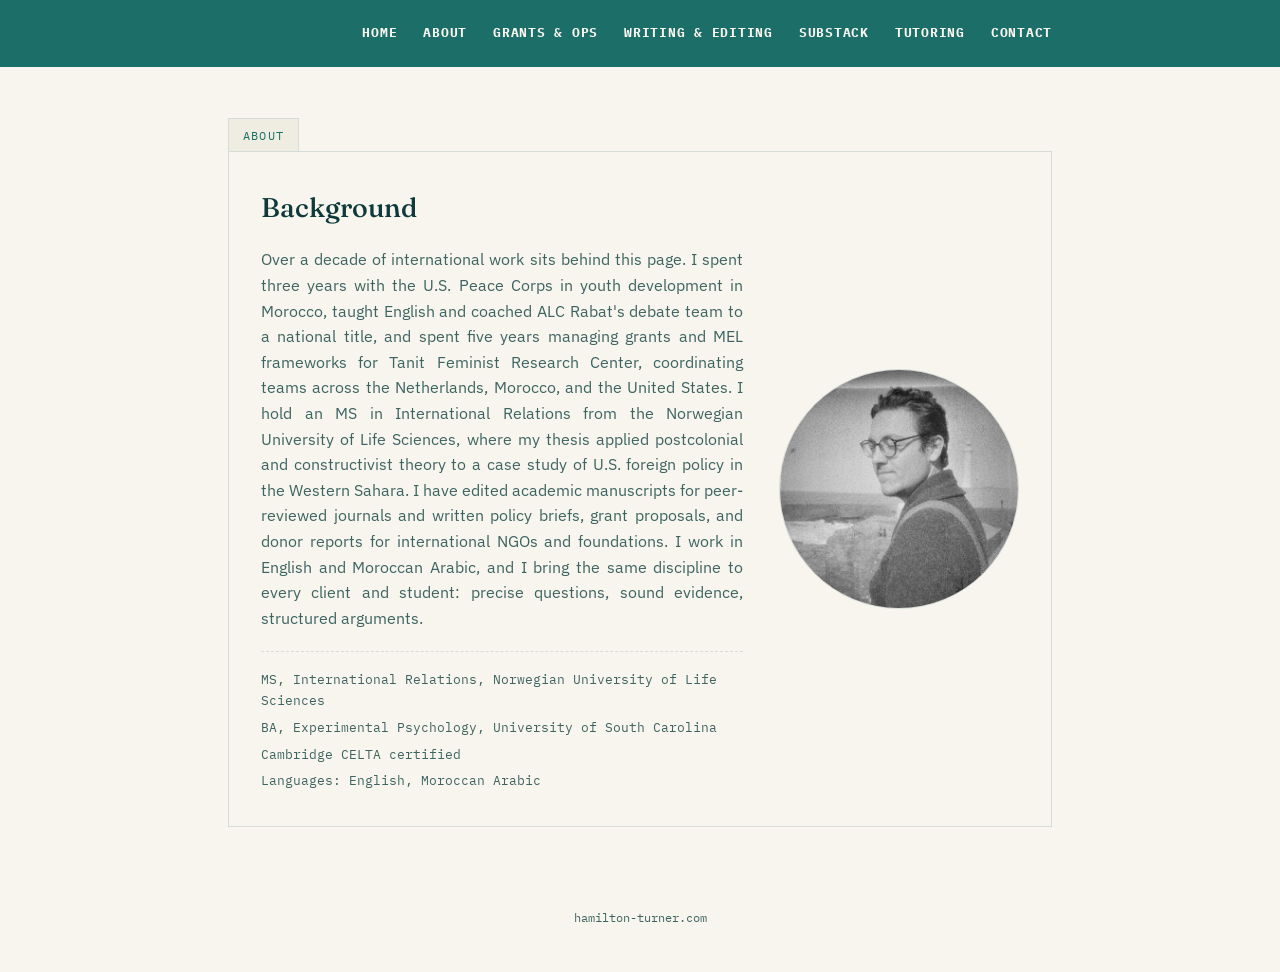
==== about.html @ 9be3cd29 "Unify path cards, strengthen borders, align tab/heading naming Give both homepage cards the same pil" ====
<!DOCTYPE html>
<html lang="en">
<head>
<meta charset="UTF-8">
<meta name="viewport" content="width=device-width, initial-scale=1.0">
<title>About | Hamilton Turner</title>
<meta name="description" content="Background on Hamilton Turner: international grants, operations, writing, and tutoring experience across Morocco, the Netherlands, and the United States.">
<link rel="icon" type="image/svg+xml" href="favicon.svg">
<link rel="preconnect" href="https://fonts.googleapis.com">
<link rel="preconnect" href="https://fonts.gstatic.com" crossorigin>
<link href="https://fonts.googleapis.com/css2?family=Fraunces:opsz,wght@9..144,400;9..144,500;9..144,600&family=IBM+Plex+Sans:wght@400;500;600&family=IBM+Plex+Mono:wght@400;500&display=swap" rel="stylesheet">
<link rel="stylesheet" href="styles.css?v=4">
</head>
<body>

<div class="topbar">
  <div class="wrap">
    <button class="nav-toggle" id="navToggle" aria-label="Toggle navigation" aria-expanded="false">&#9776;</button>
    <nav id="siteNav">
      <a href="index.html">Home</a>
      <a href="about.html">About</a>
      <a href="grants.html">Grants &amp; Ops</a>
      <a href="writing.html">Writing &amp; Editing</a>
      <a href="substack.html">Substack</a>
      <a href="tutoring.html">Tutoring</a>
      <a href="index.html#contact">Contact</a>
    </nav>
  </div>
</div>

<section class="doc" id="about" style="border-bottom: none;">
  <div class="wrap">
    <span class="tab">About</span>
    <div class="doc-body about-layout">
      <div class="about-grid">
        <div class="about-text">
          <h2>Background</h2>
          <p>Over a decade of international work sits behind this page. I spent three years with the U.S. Peace Corps in youth development in Morocco, taught English and coached ALC Rabat's debate team to a national title, and spent five years managing grants and MEL frameworks for Tanit Feminist Research Center, coordinating teams across the Netherlands, Morocco, and the United States. I hold an MS in International Relations from the Norwegian University of Life Sciences, where my thesis applied postcolonial and constructivist theory to a case study of U.S. foreign policy in the Western Sahara. I have edited academic manuscripts for peer-reviewed journals and written policy briefs, grant proposals, and donor reports for international NGOs and foundations. I work in English and Moroccan Arabic, and I bring the same discipline to every client and student: precise questions, sound evidence, structured arguments.</p>
          <div class="credentials">
            <div>MS, International Relations, Norwegian University of Life Sciences</div>
            <div>BA, Experimental Psychology, University of South Carolina</div>
            <div>Cambridge CELTA certified</div>
            <div>Languages: English, Moroccan Arabic</div>
          </div>
        </div>
        <img class="about-photo" src="portrait.jpg" alt="Hamilton Turner">
      </div>
    </div>
  </div>
</section>

<footer>
  hamilton-turner.com
</footer>

<script defer src="scripts.js?v=4"></script>

</body>
</html>
---- styles.css ----
:root {
  --ink: #0E3A3B;
  --ink-soft: #3E6461;
  --paper: #F7F5EE;
  --paper-raised: #EFEDE2;
  --paper-dim: #D2D0CA;
  --teal: #1C6E68;
  --teal-deep: #0E3A3B;
  --teal-mid: #2E8079;
  --rule: #D6DDD8;
  --rule-soft: #E4E8E1;
}

* { box-sizing: border-box; }

html { scroll-behavior: smooth; }

body {
  margin: 0;
  background: var(--paper);
  color: var(--ink);
  font-family: 'IBM Plex Sans', sans-serif;
  font-size: 17px;
  line-height: 1.6;
  -webkit-font-smoothing: antialiased;
}

h1, h2, h3 {
  font-family: 'Fraunces', serif;
  font-weight: 500;
  margin: 0;
  color: var(--ink);
}

.mono { font-family: 'IBM Plex Mono', monospace; }

a { color: inherit; }

::selection { background: var(--teal); color: var(--paper); }

:focus-visible {
  outline: 2px solid var(--teal-deep);
  outline-offset: 3px;
}

.wrap {
  max-width: 880px;
  margin: 0 auto;
  padding: 0 28px;
}

/* ---------- Justified body text ---------- */
p {
  text-align: justify;
  text-justify: inter-word;
  -webkit-hyphens: auto;
  -ms-hyphens: auto;
  hyphens: auto;
}

/* ---------- Top bar ---------- */
.topbar {
  position: sticky;
  top: 0;
  z-index: 100;
  background: var(--teal);
  padding: 22px 0;
}
.topbar .wrap {
  display: flex;
  justify-content: flex-end;
  align-items: baseline;
}
.topbar nav {
  display: flex;
  gap: 26px;
  font-family: 'IBM Plex Mono', monospace;
  font-size: 12.5px;
  font-weight: 700;
  letter-spacing: 0.06em;
  text-transform: uppercase;
}
.topbar nav a { text-decoration: none; color: var(--paper); border-bottom: 1px solid transparent; padding-bottom: 2px; transition: border-color .15s ease, opacity .15s ease; }
.topbar nav a:hover { border-color: var(--paper); opacity: 0.8; }

.nav-toggle {
  display: none;
  background: none;
  border: none;
  padding: 4px;
  color: var(--paper);
  font-size: 22px;
  line-height: 1;
  cursor: pointer;
}

@media (max-width: 680px) {
  .topbar .wrap { position: relative; }
  .nav-toggle { display: block; }
  .topbar nav {
    display: none;
    position: absolute;
    top: calc(100% + 22px);
    left: 0;
    right: 0;
    flex-direction: column;
    gap: 0;
    background: var(--teal);
    border-top: 1px solid rgba(247, 245, 238, 0.25);
  }
  .topbar nav.open { display: flex; }
  .topbar nav a { padding: 14px 28px; border-bottom: 1px solid rgba(247, 245, 238, 0.15); }
}

/* ---------- Hero ---------- */
.hero {
  padding: 80px 0 64px;
  border-bottom: 1px solid var(--rule);
}
.hero .wrap {
  display: flex;
  align-items: flex-start;
  justify-content: space-between;
  gap: 48px;
}
.hero .hero-text {
  flex: 1 1 auto;
  min-width: 0;
}
.hero .hero-photo {
  flex: 0 0 auto;
  width: 160px;
  height: 160px;
  border-radius: 50%;
  object-fit: cover;
  border: 1px solid var(--rule);
}
@media (max-width: 620px) {
  .hero .wrap { flex-direction: column-reverse; }
  .hero .hero-photo { width: 120px; height: 120px; }
}
.hero .eyebrow {
  font-family: 'IBM Plex Mono', monospace;
  font-size: 12.5px;
  letter-spacing: 0.08em;
  text-transform: uppercase;
  color: var(--teal);
  margin-bottom: 18px;
}
.hero h1 {
  font-size: clamp(34px, 5.2vw, 52px);
  line-height: 1.1;
  letter-spacing: -0.01em;
  max-width: 15ch;
}
.hero .dek {
  margin-top: 22px;
  max-width: 50ch;
  font-size: 18px;
  color: var(--ink-soft);
}
.hero .cta-row {
  margin-top: 30px;
  display: flex;
  gap: 16px;
  flex-wrap: wrap;
  align-items: center;
}
.btn {
  display: inline-block;
  font-family: 'IBM Plex Mono', monospace;
  font-size: 13px;
  letter-spacing: 0.04em;
  text-transform: uppercase;
  text-decoration: none;
  padding: 13px 22px;
  border: 1px solid var(--ink);
  color: var(--ink);
  background: transparent;
  transition: background .15s ease, color .15s ease;
}
.btn:hover { background: var(--ink); color: var(--paper); }
.btn.teal { border-color: var(--teal-deep); color: var(--paper); background: var(--teal-deep); }
.btn.teal:hover { background: var(--teal-mid); border-color: var(--teal-mid); }

/* ---------- Paths ---------- */
.paths {
  padding: 56px 0 60px;
  border-bottom: 1px solid var(--rule);
}
.path-grid {
  display: grid;
  grid-template-columns: 1fr 1fr;
  gap: 24px;
  align-items: stretch;
}
@media (max-width: 680px) {
  .path-grid { grid-template-columns: 1fr; }
}
.path-card {
  border: 1px solid rgba(14, 58, 59, 0.18);
  background: var(--paper);
  box-shadow: 0 1px 3px rgba(14, 58, 59, 0.06);
  display: flex;
  flex-direction: column;
}
.path-body {
  padding: 32px 28px 30px;
  display: flex;
  flex-direction: column;
  flex: 1 1 auto;
}
.path-body h2 { font-size: 23px; }
.path-body > p { margin-top: 12px; margin-bottom: 0; color: var(--ink-soft); font-size: 15.5px; flex: 1 1 auto; }
.path-links {
  margin-top: 24px;
  display: flex;
  flex-wrap: wrap;
  gap: 10px 12px;
}
.path-links a {
  font-family: 'IBM Plex Mono', monospace;
  font-size: 12.5px;
  letter-spacing: 0.03em;
  text-transform: uppercase;
  text-decoration: none;
  border: 1px solid var(--teal);
  color: var(--teal);
  padding: 8px 14px;
  transition: background .15s ease, color .15s ease;
}
.path-links a:hover, .path-links a:focus-visible { background: var(--teal); color: var(--paper); }

/* ---------- Section shell w/ file tab ---------- */
section.doc {
  padding: 52px 0;
  border-bottom: 1px solid var(--rule);
}
.tab {
  display: inline-flex;
  align-items: center;
  gap: 10px;
  font-family: 'IBM Plex Mono', monospace;
  font-size: 12px;
  letter-spacing: 0.1em;
  text-transform: uppercase;
  color: var(--teal);
  background: var(--paper-raised);
  border: 1px solid var(--rule);
  border-bottom: none;
  padding: 7px 14px 6px;
  margin-bottom: -1px;
  position: relative;
  top: -1px;
}
.doc-body {
  border: 1px solid var(--rule);
  background: var(--paper);
  padding: 34px 32px;
}
@media (max-width: 620px) {
  .doc-body { padding: 26px 20px; }
}

section.doc h2 { font-size: 27px; margin-bottom: 18px; }
section.doc > .wrap > .doc-body > p.lead { color: var(--ink-soft); }

/* ---------- Scope grid ---------- */
.scope-grid {
  margin-top: 26px;
  display: grid;
  grid-template-columns: 1fr 1fr;
  gap: 1px;
  background: var(--rule);
  border: 1px solid var(--rule);
}
@media (max-width: 620px) {
  .scope-grid { grid-template-columns: 1fr; }
}
.scope-grid .scope-item:last-child:nth-child(odd) { grid-column: 1 / -1; }
.scope-item {
  background: var(--paper);
  padding: 24px 26px;
}
.scope-item .code {
  font-family: 'IBM Plex Mono', monospace;
  font-size: 11.5px;
  color: var(--teal);
  letter-spacing: 0.06em;
}
.scope-item h3 { font-size: 18px; margin-top: 8px; margin-bottom: 8px; }
.scope-item p { font-size: 15px; margin: 0; color: var(--ink-soft); }

/* ---------- Tags ---------- */
.tags { margin-top: 20px; display: flex; flex-wrap: wrap; gap: 10px; }
.tag {
  font-family: 'IBM Plex Mono', monospace;
  font-size: 12.5px;
  letter-spacing: 0.03em;
  border: 1px solid var(--teal);
  color: var(--teal);
  padding: 6px 12px;
}

/* ---------- Substack ---------- */
.substack-list {
  margin-top: 26px;
  display: flex;
  flex-direction: column;
}
.substack-entry {
  display: block;
  text-decoration: none;
  color: inherit;
  padding: 18px 0;
  border-top: 1px dashed var(--rule);
}
.substack-list .substack-entry:first-child { border-top: none; padding-top: 0; }
.substack-entry .date {
  font-family: 'IBM Plex Mono', monospace;
  font-size: 11.5px;
  letter-spacing: 0.06em;
  text-transform: uppercase;
  color: var(--teal);
}
.substack-entry h3 {
  font-size: 18px;
  margin-top: 6px;
  margin-bottom: 6px;
  transition: color .15s ease;
}
.substack-entry:hover h3 { color: var(--teal); }
.substack-entry p { font-size: 15px; margin: 0; color: var(--ink-soft); }

#substack .doc-body {
  background: var(--teal);
  border-color: var(--teal-deep);
}
#substack h2 { color: var(--paper); }
#substack > .wrap > .doc-body > p.lead { color: rgba(247, 245, 238, 0.85); }
#substack .substack-entry { border-top-color: rgba(247, 245, 238, 0.25); }
#substack .substack-entry .date { color: rgba(247, 245, 238, 0.75); transition: color .15s ease; }
#substack .substack-entry h3 { color: var(--paper); }
#substack .substack-entry p { color: rgba(247, 245, 238, 0.75); }
#substack .substack-entry:hover h3,
#substack .substack-entry:hover .date,
#substack .substack-entry:focus-visible h3,
#substack .substack-entry:focus-visible .date,
#substack .substack-entry:active h3,
#substack .substack-entry:active .date {
  color: var(--paper-dim);
}
#substack a:focus-visible { outline-color: var(--paper); }
#substack .btn.teal {
  background: var(--paper);
  color: var(--teal-deep);
  border-color: var(--paper);
}
#substack .btn.teal:hover {
  background: var(--paper-dim);
  border-color: var(--paper-dim);
  color: var(--teal-deep);
}

/* ---------- About ---------- */
.about-layout p { font-size: 16px; color: var(--ink-soft); }
.credentials {
  margin-top: 20px;
  padding-top: 18px;
  border-top: 1px dashed var(--rule);
  font-family: 'IBM Plex Mono', monospace;
  font-size: 13px;
  color: var(--ink-soft);
  display: grid;
  gap: 6px;
}
.about-grid {
  display: flex;
  gap: 36px;
  align-items: center;
}
.about-grid .about-text { flex: 1 1 auto; min-width: 0; }
.about-photo {
  flex: 0 0 auto;
  width: 240px;
  height: 240px;
  border-radius: 50%;
  object-fit: cover;
  border: 1px solid var(--rule);
}
@media (max-width: 680px) {
  .about-grid { flex-direction: column-reverse; align-items: stretch; }
  .about-photo { width: 180px; height: 180px; align-self: center; }
}

/* ---------- Contact ---------- */
.contact-form textarea {
  display: block;
  width: 100%;
  min-height: 140px;
  font-family: 'IBM Plex Sans', sans-serif;
  font-size: 15px;
  line-height: 1.6;
  color: var(--ink);
  background: var(--paper);
  border: 1px solid var(--rule);
  padding: 14px 16px;
  margin-top: 6px;
  resize: vertical;
}
.contact-form textarea:focus-visible {
  outline: 2px solid var(--teal-deep);
  outline-offset: 2px;
}
.contact-form button { margin-top: 18px; }
.contact-divider {
  border-top: 1px dashed var(--rule);
  margin: 32px 0 20px;
}
.contact-secondary {
  display: flex;
  justify-content: space-between;
  align-items: baseline;
  flex-wrap: wrap;
  gap: 8px 24px;
}
.contact-secondary a.email {
  display: inline-block;
  max-width: 100%;
  font-family: 'IBM Plex Mono', monospace;
  font-size: 14px;
  text-decoration: none;
  color: var(--ink-soft);
  border-bottom: 1px solid transparent;
  overflow-wrap: break-word;
  word-break: break-word;
  transition: color .15s ease, border-color .15s ease;
}
.contact-secondary a.email:hover { color: var(--teal); border-color: var(--teal); }
.contact-meta {
  font-family: 'IBM Plex Mono', monospace;
  font-size: 12.5px;
  color: var(--ink-soft);
}

footer {
  padding: 30px 0 44px;
  font-family: 'IBM Plex Mono', monospace;
  font-size: 11.5px;
  color: var(--ink-soft);
  text-align: center;
}

@media (prefers-reduced-motion: reduce) {
  html { scroll-behavior: auto; }
}
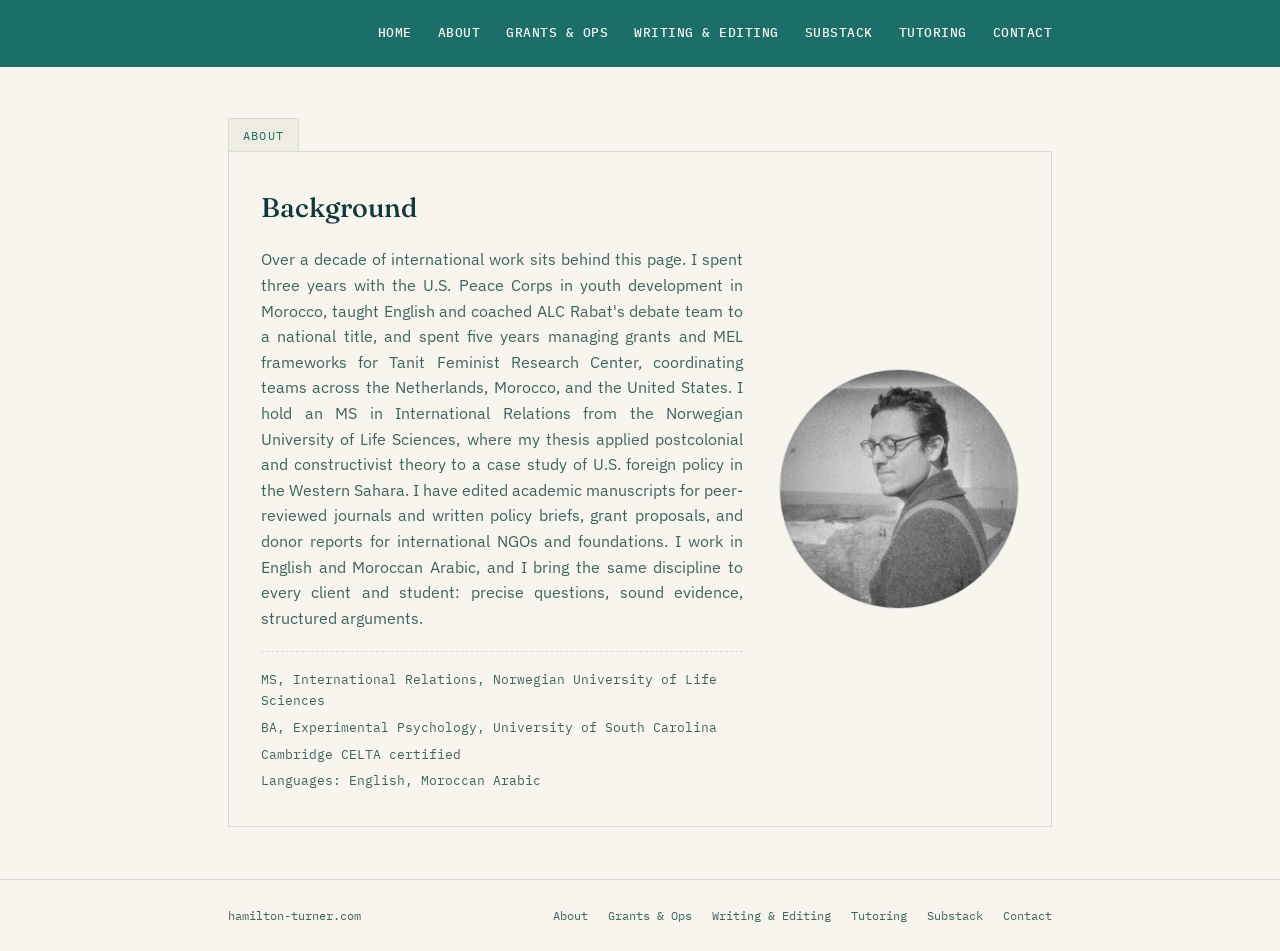
==== commit 1af77107: "Add real footer nav, remove nested box borders, rebalance hero, quiet nav - Footer now has a border-" ====
--- a/about.html
+++ b/about.html
@@ -9,7 +9,7 @@
 <link rel="preconnect" href="https://fonts.googleapis.com">
 <link rel="preconnect" href="https://fonts.gstatic.com" crossorigin>
 <link href="https://fonts.googleapis.com/css2?family=Fraunces:opsz,wght@9..144,400;9..144,500;9..144,600&family=IBM+Plex+Sans:wght@400;500;600&family=IBM+Plex+Mono:wght@400;500&display=swap" rel="stylesheet">
-<link rel="stylesheet" href="styles.css?v=4">
+<link rel="stylesheet" href="styles.css?v=7">
 </head>
 <body>
 
@@ -50,10 +50,20 @@
 </section>
 
 <footer>
-  hamilton-turner.com
+  <div class="wrap">
+    <a class="footer-home" href="index.html">hamilton-turner.com</a>
+    <nav class="footer-nav">
+      <a href="about.html">About</a>
+      <a href="grants.html">Grants &amp; Ops</a>
+      <a href="writing.html">Writing &amp; Editing</a>
+      <a href="tutoring.html">Tutoring</a>
+      <a href="substack.html">Substack</a>
+      <a href="index.html#contact">Contact</a>
+    </nav>
+  </div>
 </footer>
 
-<script defer src="scripts.js?v=4"></script>
+<script defer src="scripts.js?v=7"></script>
 
 </body>
 </html>
--- a/styles.css
+++ b/styles.css
@@ -76,11 +76,11 @@
   gap: 26px;
   font-family: 'IBM Plex Mono', monospace;
   font-size: 12.5px;
-  font-weight: 700;
-  letter-spacing: 0.06em;
-  text-transform: uppercase;
-}
-.topbar nav a { text-decoration: none; color: var(--paper); border-bottom: 1px solid transparent; padding-bottom: 2px; transition: border-color .15s ease, opacity .15s ease; }
+  font-weight: 500;
+  letter-spacing: 0.04em;
+  text-transform: uppercase;
+}
+.topbar nav a { white-space: nowrap; text-decoration: none; color: var(--paper); border-bottom: 1px solid transparent; padding-bottom: 2px; transition: border-color .15s ease, opacity .15s ease; }
 .topbar nav a:hover { border-color: var(--paper); opacity: 0.8; }
 
 .nav-toggle {
@@ -94,7 +94,7 @@
   cursor: pointer;
 }
 
-@media (max-width: 680px) {
+@media (max-width: 760px) {
   .topbar .wrap { position: relative; }
   .nav-toggle { display: block; }
   .topbar nav {
@@ -119,7 +119,7 @@
 }
 .hero .wrap {
   display: flex;
-  align-items: flex-start;
+  align-items: center;
   justify-content: space-between;
   gap: 48px;
 }
@@ -129,8 +129,8 @@
 }
 .hero .hero-photo {
   flex: 0 0 auto;
-  width: 160px;
-  height: 160px;
+  width: 196px;
+  height: 196px;
   border-radius: 50%;
   object-fit: cover;
   border: 1px solid var(--rule);
@@ -211,7 +211,7 @@
   flex: 1 1 auto;
 }
 .path-body h2 { font-size: 23px; }
-.path-body > p { margin-top: 12px; margin-bottom: 0; color: var(--ink-soft); font-size: 15.5px; flex: 1 1 auto; }
+.path-body > p { margin-top: 12px; margin-bottom: 0; color: var(--ink-soft); font-size: 15.5px; flex: 1 1 auto; text-align: left; hyphens: none; }
 .path-links {
   margin-top: 24px;
   display: flex;
@@ -272,7 +272,6 @@
   grid-template-columns: 1fr 1fr;
   gap: 1px;
   background: var(--rule);
-  border: 1px solid var(--rule);
 }
 @media (max-width: 620px) {
   .scope-grid { grid-template-columns: 1fr; }
@@ -289,7 +288,7 @@
   letter-spacing: 0.06em;
 }
 .scope-item h3 { font-size: 18px; margin-top: 8px; margin-bottom: 8px; }
-.scope-item p { font-size: 15px; margin: 0; color: var(--ink-soft); }
+.scope-item p { font-size: 15px; margin: 0; color: var(--ink-soft); text-align: left; hyphens: none; }
 
 /* ---------- Tags ---------- */
 .tags { margin-top: 20px; display: flex; flex-wrap: wrap; gap: 10px; }
@@ -444,12 +443,36 @@
 }
 
 footer {
-  padding: 30px 0 44px;
-  font-family: 'IBM Plex Mono', monospace;
-  font-size: 11.5px;
-  color: var(--ink-soft);
-  text-align: center;
-}
+  border-top: 1px solid var(--rule);
+  padding: 26px 0;
+  font-family: 'IBM Plex Mono', monospace;
+  font-size: 12px;
+  color: var(--ink-soft);
+}
+footer .wrap {
+  display: flex;
+  justify-content: space-between;
+  align-items: center;
+  flex-wrap: wrap;
+  gap: 12px 28px;
+}
+footer .footer-home {
+  color: var(--ink-soft);
+  text-decoration: none;
+  transition: color .15s ease;
+}
+footer .footer-home:hover { color: var(--teal); }
+footer .footer-nav {
+  display: flex;
+  flex-wrap: wrap;
+  gap: 8px 20px;
+}
+footer .footer-nav a {
+  color: var(--ink-soft);
+  text-decoration: none;
+  transition: color .15s ease;
+}
+footer .footer-nav a:hover { color: var(--teal); }
 
 @media (prefers-reduced-motion: reduce) {
   html { scroll-behavior: auto; }
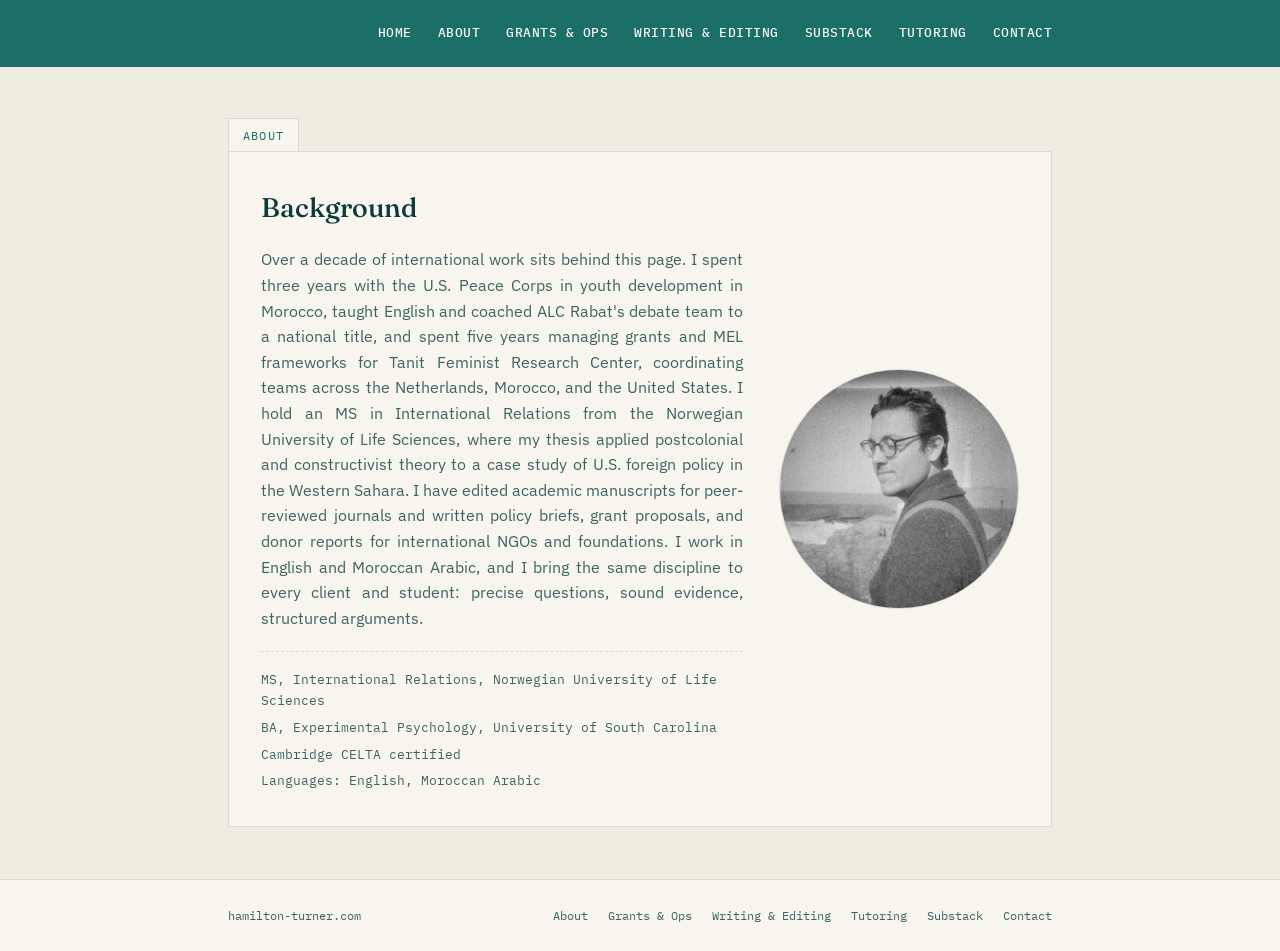
==== commit 46b350e9: "Give sections full-bleed background so pages use their own width .paths and section.doc now carry a " ====
--- a/about.html
+++ b/about.html
@@ -9,7 +9,7 @@
 <link rel="preconnect" href="https://fonts.googleapis.com">
 <link rel="preconnect" href="https://fonts.gstatic.com" crossorigin>
 <link href="https://fonts.googleapis.com/css2?family=Fraunces:opsz,wght@9..144,400;9..144,500;9..144,600&family=IBM+Plex+Sans:wght@400;500;600&family=IBM+Plex+Mono:wght@400;500&display=swap" rel="stylesheet">
-<link rel="stylesheet" href="styles.css?v=7">
+<link rel="stylesheet" href="styles.css?v=8">
 </head>
 <body>
 
@@ -63,7 +63,7 @@
   </div>
 </footer>
 
-<script defer src="scripts.js?v=7"></script>
+<script defer src="scripts.js?v=8"></script>
 
 </body>
 </html>
--- a/styles.css
+++ b/styles.css
@@ -186,6 +186,7 @@
 /* ---------- Paths ---------- */
 .paths {
   padding: 56px 0 60px;
+  background: var(--paper-raised);
   border-bottom: 1px solid var(--rule);
 }
 .path-grid {
@@ -234,6 +235,7 @@
 /* ---------- Section shell w/ file tab ---------- */
 section.doc {
   padding: 52px 0;
+  background: var(--paper-raised);
   border-bottom: 1px solid var(--rule);
 }
 .tab {
@@ -245,7 +247,7 @@
   letter-spacing: 0.1em;
   text-transform: uppercase;
   color: var(--teal);
-  background: var(--paper-raised);
+  background: var(--paper);
   border: 1px solid var(--rule);
   border-bottom: none;
   padding: 7px 14px 6px;
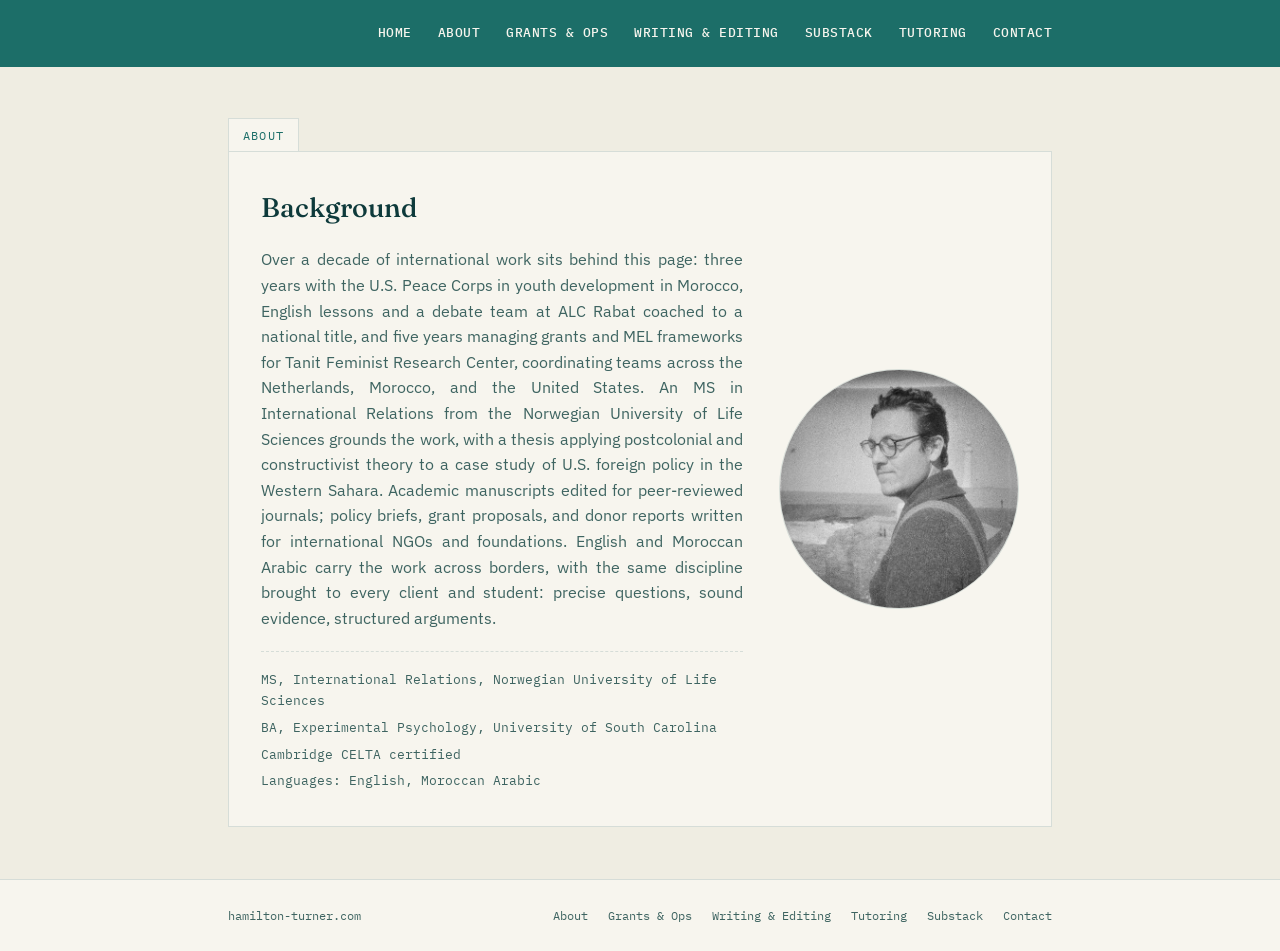
==== commit 82fbf32c: "Rewrite service copy to lead with impact instead of "I" statements Every scope-item paragraph on Gra" ====
--- a/about.html
+++ b/about.html
@@ -9,7 +9,7 @@
 <link rel="preconnect" href="https://fonts.googleapis.com">
 <link rel="preconnect" href="https://fonts.gstatic.com" crossorigin>
 <link href="https://fonts.googleapis.com/css2?family=Fraunces:opsz,wght@9..144,400;9..144,500;9..144,600&family=IBM+Plex+Sans:wght@400;500;600&family=IBM+Plex+Mono:wght@400;500&display=swap" rel="stylesheet">
-<link rel="stylesheet" href="styles.css?v=8">
+<link rel="stylesheet" href="styles.css?v=9">
 </head>
 <body>
 
@@ -35,7 +35,7 @@
       <div class="about-grid">
         <div class="about-text">
           <h2>Background</h2>
-          <p>Over a decade of international work sits behind this page. I spent three years with the U.S. Peace Corps in youth development in Morocco, taught English and coached ALC Rabat's debate team to a national title, and spent five years managing grants and MEL frameworks for Tanit Feminist Research Center, coordinating teams across the Netherlands, Morocco, and the United States. I hold an MS in International Relations from the Norwegian University of Life Sciences, where my thesis applied postcolonial and constructivist theory to a case study of U.S. foreign policy in the Western Sahara. I have edited academic manuscripts for peer-reviewed journals and written policy briefs, grant proposals, and donor reports for international NGOs and foundations. I work in English and Moroccan Arabic, and I bring the same discipline to every client and student: precise questions, sound evidence, structured arguments.</p>
+          <p>Over a decade of international work sits behind this page: three years with the U.S. Peace Corps in youth development in Morocco, English lessons and a debate team at ALC Rabat coached to a national title, and five years managing grants and MEL frameworks for Tanit Feminist Research Center, coordinating teams across the Netherlands, Morocco, and the United States. An MS in International Relations from the Norwegian University of Life Sciences grounds the work, with a thesis applying postcolonial and constructivist theory to a case study of U.S. foreign policy in the Western Sahara. Academic manuscripts edited for peer-reviewed journals; policy briefs, grant proposals, and donor reports written for international NGOs and foundations. English and Moroccan Arabic carry the work across borders, with the same discipline brought to every client and student: precise questions, sound evidence, structured arguments.</p>
           <div class="credentials">
             <div>MS, International Relations, Norwegian University of Life Sciences</div>
             <div>BA, Experimental Psychology, University of South Carolina</div>
@@ -63,7 +63,7 @@
   </div>
 </footer>
 
-<script defer src="scripts.js?v=8"></script>
+<script defer src="scripts.js?v=9"></script>
 
 </body>
 </html>
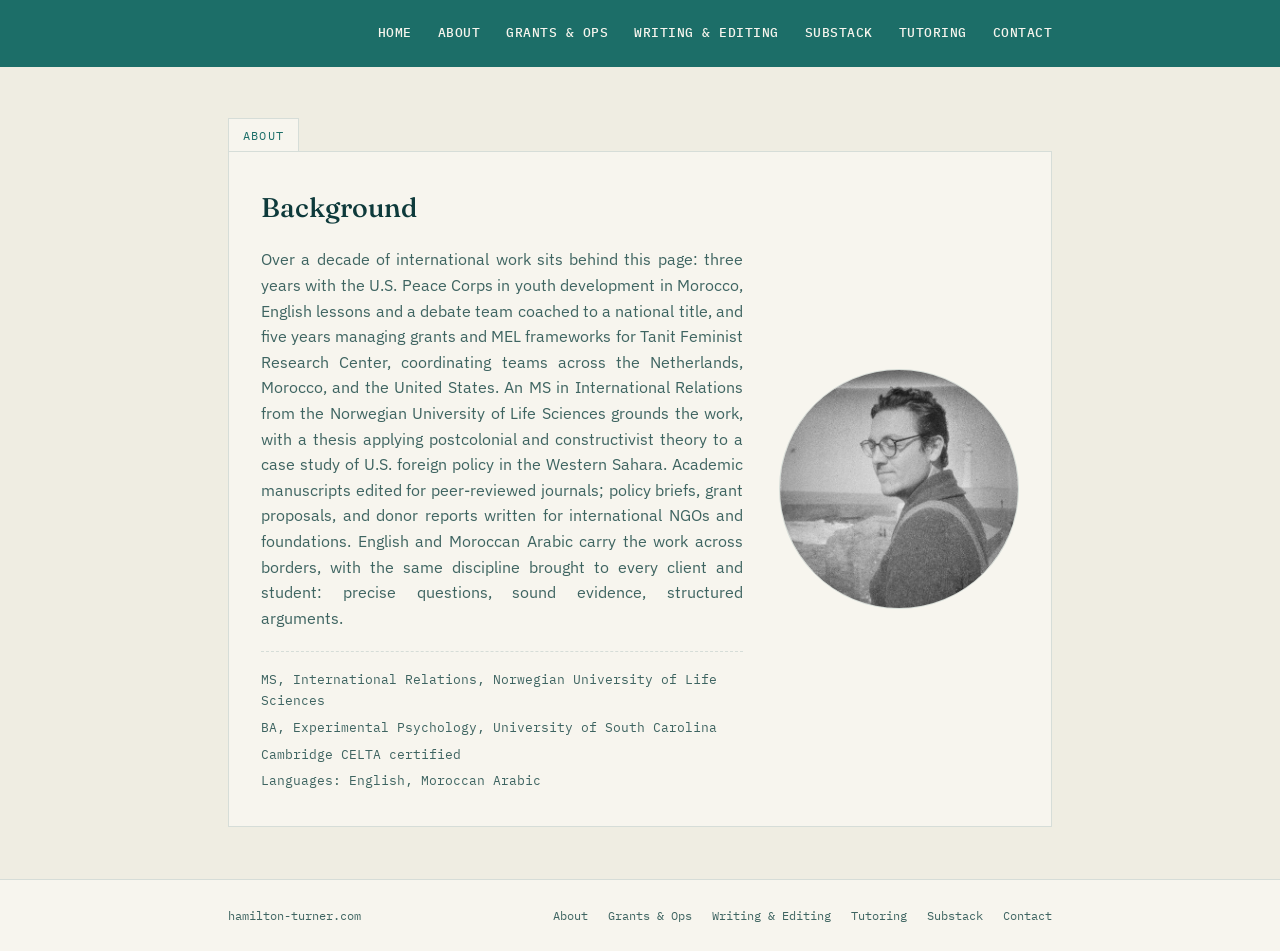
==== commit f527dbce: "Remove named org references from About and Grants copy - About: drop "at ALC Rabat" from the debate-" ====
--- a/about.html
+++ b/about.html
@@ -9,7 +9,7 @@
 <link rel="preconnect" href="https://fonts.googleapis.com">
 <link rel="preconnect" href="https://fonts.gstatic.com" crossorigin>
 <link href="https://fonts.googleapis.com/css2?family=Fraunces:opsz,wght@9..144,400;9..144,500;9..144,600&family=IBM+Plex+Sans:wght@400;500;600&family=IBM+Plex+Mono:wght@400;500&display=swap" rel="stylesheet">
-<link rel="stylesheet" href="styles.css?v=9">
+<link rel="stylesheet" href="styles.css?v=10">
 </head>
 <body>
 
@@ -35,7 +35,7 @@
       <div class="about-grid">
         <div class="about-text">
           <h2>Background</h2>
-          <p>Over a decade of international work sits behind this page: three years with the U.S. Peace Corps in youth development in Morocco, English lessons and a debate team at ALC Rabat coached to a national title, and five years managing grants and MEL frameworks for Tanit Feminist Research Center, coordinating teams across the Netherlands, Morocco, and the United States. An MS in International Relations from the Norwegian University of Life Sciences grounds the work, with a thesis applying postcolonial and constructivist theory to a case study of U.S. foreign policy in the Western Sahara. Academic manuscripts edited for peer-reviewed journals; policy briefs, grant proposals, and donor reports written for international NGOs and foundations. English and Moroccan Arabic carry the work across borders, with the same discipline brought to every client and student: precise questions, sound evidence, structured arguments.</p>
+          <p>Over a decade of international work sits behind this page: three years with the U.S. Peace Corps in youth development in Morocco, English lessons and a debate team coached to a national title, and five years managing grants and MEL frameworks for Tanit Feminist Research Center, coordinating teams across the Netherlands, Morocco, and the United States. An MS in International Relations from the Norwegian University of Life Sciences grounds the work, with a thesis applying postcolonial and constructivist theory to a case study of U.S. foreign policy in the Western Sahara. Academic manuscripts edited for peer-reviewed journals; policy briefs, grant proposals, and donor reports written for international NGOs and foundations. English and Moroccan Arabic carry the work across borders, with the same discipline brought to every client and student: precise questions, sound evidence, structured arguments.</p>
           <div class="credentials">
             <div>MS, International Relations, Norwegian University of Life Sciences</div>
             <div>BA, Experimental Psychology, University of South Carolina</div>
@@ -63,7 +63,7 @@
   </div>
 </footer>
 
-<script defer src="scripts.js?v=9"></script>
+<script defer src="scripts.js?v=10"></script>
 
 </body>
 </html>
